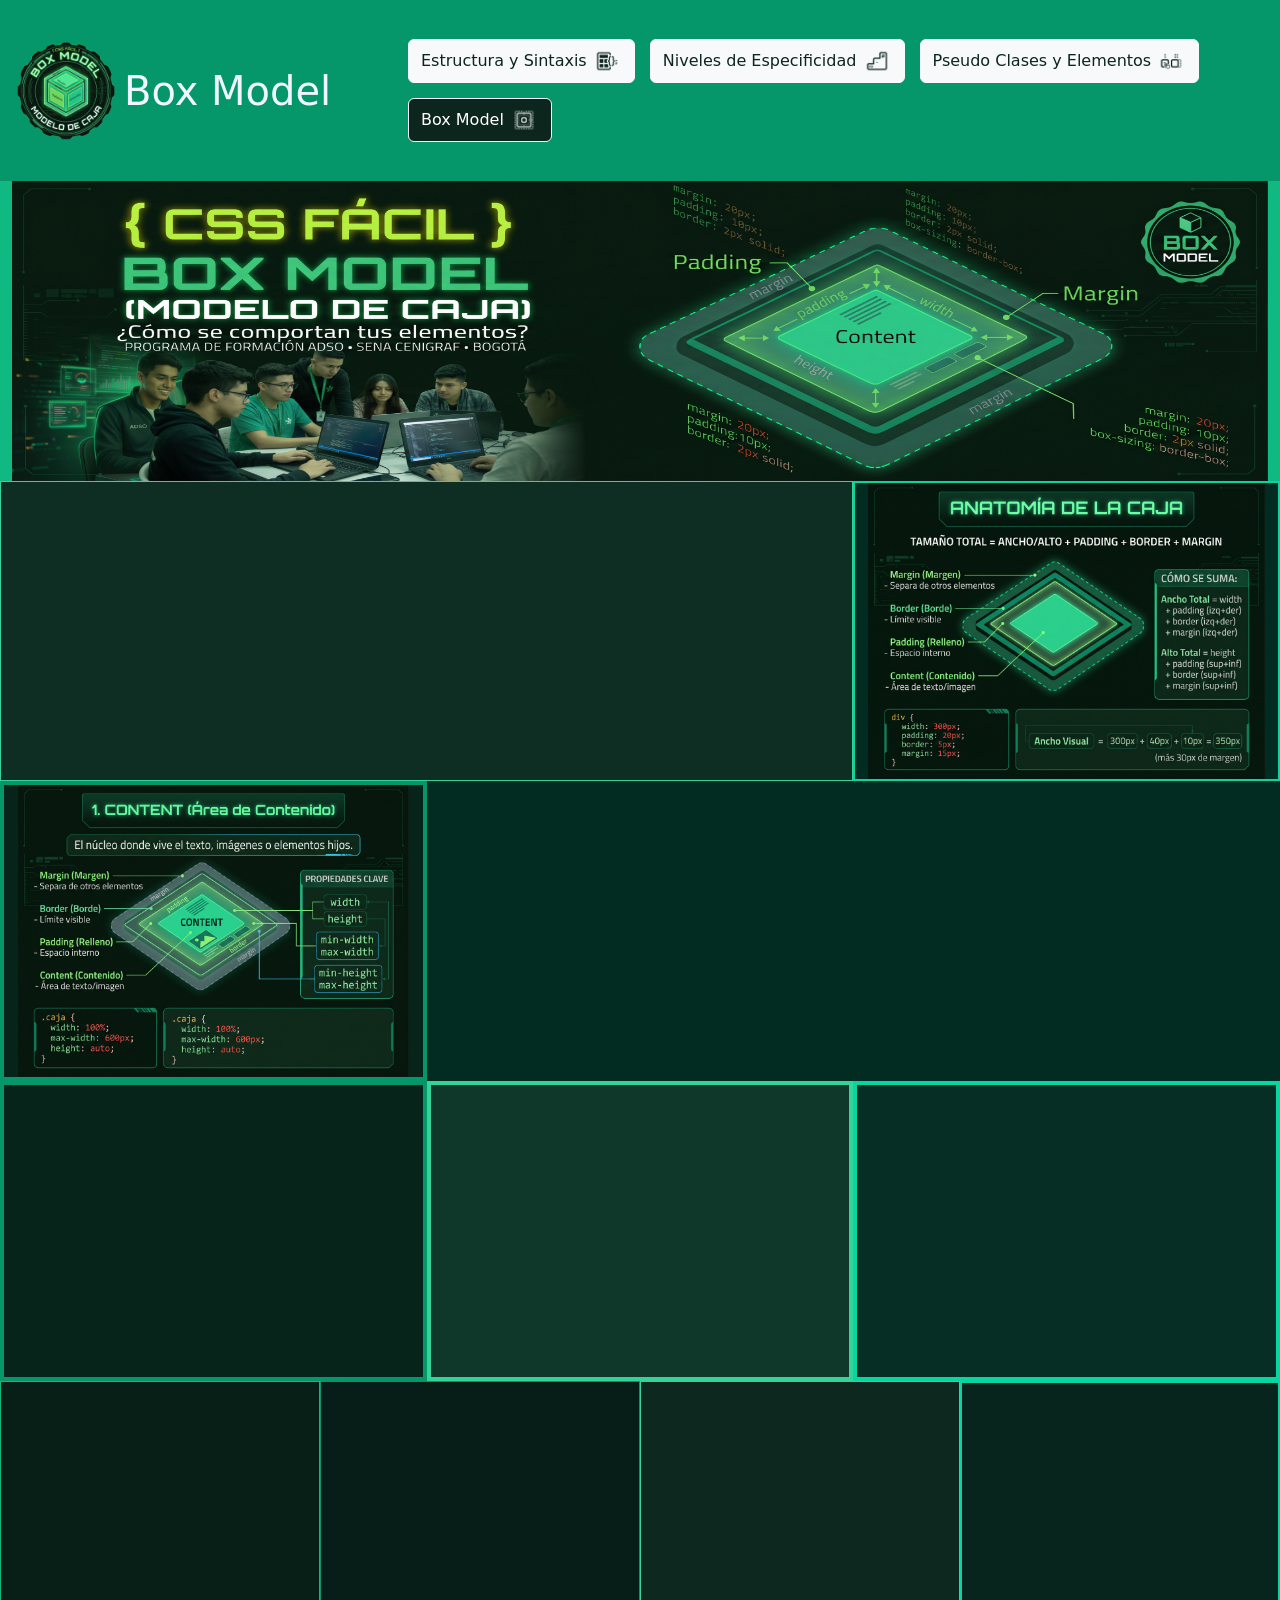
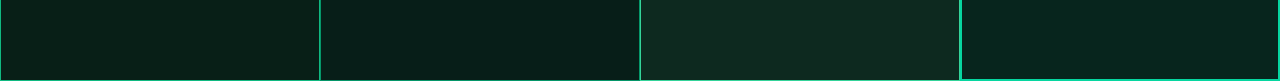
==== box-model.html @ 53c7b20c "Estructura, navbar y header" ====
<!doctype html>
<html lang="en">

<head>
    <meta charset="utf-8">
    <meta name="viewport" content="width=device-width, initial-scale=1">
    <title>Box Model</title>
    <link href="https://cdn.jsdelivr.net/npm/bootstrap@5.3.8/dist/css/bootstrap.min.css" rel="stylesheet"
        integrity="sha384-sRIl4kxILFvY47J16cr9ZwB07vP4J8+LH7qKQnuqkuIAvNWLzeN8tE5YBujZqJLB" crossorigin="anonymous">
    <style>
        body {
            background-color: #08110e;
        }

        .caja1 {
            background-color: #059669;
            min-height: 147px;

        }

        .caja2 {
            background-color: #10B981;
            height: 300px;
        }

        .caja3 {
            background-color: rgba(52, 211, 153, 0.15);
            height: 300px;
            border: solid 1px #34D399;
        }

        .caja4 {
            background-color: #022C22;
            height: 300px;
            border: 2px solid #06D6A0;
        }

        .caja5 {
            background-color: rgba(5, 150, 105, 0.15);
            height: 300px;
            border: 4px solid #059669;
        }

        .caja6 {
            background-color: #022C22;
            height: 300px;
        }

        .caja7 {
            background-color: rgba(5, 150, 105, 0.15);
            height: 300px;
            border: 4px solid #059669;
        }

        .caja8 {
            background-color: rgba(52, 211, 153, 0.20);
            height: 300px;
            border: 4px solid #34D399;
        }

        .caja9 {
            background-color: rgba(6, 214, 160, 0.15);
            height: 300px;
            border: 4px solid #06D6A0;
        }

        .caja10 {
            background-color: rgba(16, 185, 129, 0.08);
            height: 300px;
            border: 1px solid #10B981;
        }

        .caja11 {
            background-color: rgba(5, 150, 105, 0.10);
            height: 300px;
            border: 1px solid #059669;
        }

        .caja12 {
            background-color: rgba(52, 211, 153, 0.12);
            height: 300px;
            border: 1px solid #34D399;
        }

        .caja13 {
            background-color: rgba(6, 214, 160, 0.10);
            height: 300px;
            border: 2px solid #06D6A0;
        }

        .botones {
            margin: 15px;
        }

        .contenedor-botones {
            display: flex;
            flex-direction: row;
            gap: 15px;
            align-items: center;
        }

        .x {
            width: 520px;
        }

        .ej-1 {
            padding: 20px;
            display: flex;
            align-content: center;
            align-items: center;
            justify-content: center;
            width: 150px;
            margin: auto;
            border: solid 1px gray;
            border-radius: 10px;
            background-color: rgb(22, 21, 21);
        }
    </style>
</head>

<body>
    <div class="container-fluid">
        <div class="row">
            <nav class="navbar navbar-expand-xl p-3 caja1">
                <div class="d-flex align-items-center x">
                    <img src="./img/logo-box.webp" width="100px" class="imagen" alt="">
                    <h1 style="color: aliceblue;" class="m-0 ms-2">Box Model</h1>
                </div>
                <div class="container-fluid justify-content-start">
                    <button class="navbar-toggler bg-light my-2" type="button" data-bs-toggle="collapse"
                        data-bs-target="#menuCSS" aria-control="menuCSS" aria-expanded="false"
                        aria-label="abrir menu"><span class="navbar-toggler-icon"></span></button>
                    <div class="collapse navbar-collapse justify-content-start flex-wrap gap-2 my-2 " id="menuCSS">
                        <div class="botones d-flex gap-4 justify-content-start align-items-right">
                            <div class="contenedor-botones flex-wrap" id="menuNav">
                                <a href="index.html" class="btn btn btn-light" style="color: #0D261D;">
                                    Estructura y Sintaxis
                                    <img src="./img/icono_ Estructura_sintaxis3.webp" alt="icono" width="30px">
                                </a>
                                <a href="especificidad.html" class="btn btn-light" style="color: #0D261D;">
                                    Niveles de Especificidad
                                    <img src="./img/Icono_Niveles_de_Especificidad3.webp" alt="icono" width="30px">
                                </a>
                                <a href="pseudo.html" class="btn btn-light" style="color: #0D261D;">
                                    Pseudo Clases y Elementos
                                    <img src="./img/Icono_Pseudo_Clases_y_Pseudo_Elementos3.webp" alt="icono"
                                        width="30px">
                                </a>
                                <a href="box-model.html" class="btn btn-light"
                                    style="color: white; background-color: #0D261D;">
                                    Box Model
                                    <img src="./img/Icono_Box_Model.webp" alt="icono" width="30px">
                                </a>
                            </div>
                        </div>
                    </div>
                </div>
            </nav>
            <header class="col-12 col-sm-12 col-md-12 col-lg-12 col-xl-12 col-xxl-12 caja2">
                <img src="./img/header-box.webp" alt="" height="100%" width="100%">
            </header>
            <div class="col-12 col-sm-12 col-md-6 col-lg-6 col-xl-8 col-xxl-8 caja3">
                <h2 class="m-2" style="color: yellow;"></h2>
                <p class="m-2" style="color: white;"></p>
            </div>
            <div
                class="col-12 col-sm-12 col-md-6 col-lg-6 col-xl-4 col-xxl-4 caja4 d-flex justify-content-center align-items-center">
                <img src="./img/img-caja2.webp" alt="" height="100%">
            </div>
            <div
                class="col-12 col-sm-12 col-md-6 col-lg-6 col-xl-4 col-xxl-4 caja5 d-flex justify-content-center align-items-center">
                <img src="./img/img-caja3.webp" alt="" height="100%">
            </div>
            <div class="col-6 col-sm-6 col-md-6 col-lg-6 col-xl-8 col-xxl-8 caja6">
                <h2 style="color: yellow;"></h2>
                <p style="color: white;"></p>
            </div>
            <div class="col-6 col-sm-6 col-md-12 col-lg-12 col-xl-4 col-xxl-4 caja7">
                <h2 style="color: yellow;"></h2>
                <p style="color: white;"></p>
            </div>
            <div class="col-12 col-sm-12 col-md-12 col-lg-12 col-xl-4 col-xxl-4 caja8">
                <h2 style="color: yellow;"></h2>
                <p style="color: white;"></p>
            </div>
            <div class="col-6 col-sm-6 col-md-4 col-lg-4 col-xl-4 col-xxl-4 caja9">
                <h2 style="color: yellow;"></h2>
                <p style="color: white;"></p>
            </div>
            <div class="col-6 col-sm-6 col-md-4 col-lg-4 col-xl-3 col-xxl-12 caja10">
                <h2 style="color: yellow;"></h2>
                <p style="color: white;"></p>
            </div>
            <div class="col-12 col-sm-12 col-md-4 col-lg-4 col-xl-3 col-xxl-3 caja11">
                <h2 style="color: yellow;"></h2>
                <p style="color: white;"></p>
            </div>
            <div class="col-6 col-sm-6 col-md-6 col-lg-6 col-xl-3 col-xxl-3 caja12">
                <h2 style="color: yellow;"></h2>
                <p style="color: white;"></p>
            </div>
            <div class="col-6 col-sm-6 col-md-6 col-lg-6 col-xl-3 col-xxl-3 caja13">
                <h2 style="color: yellow;"></h2>
                <p style="color: white;"></p>
            </div>
        </div>
    </div>
    <script src="https://cdn.jsdelivr.net/npm/bootstrap@5.3.8/dist/js/bootstrap.bundle.min.js"
        integrity="sha384-FKyoEForCGlyvwx9Hj09JcYn3nv7wiPVlz7YYwJrWVcXK/BmnVDxM+D2scQbITxI"
        crossorigin="anonymous"></script>
</body>

</html>
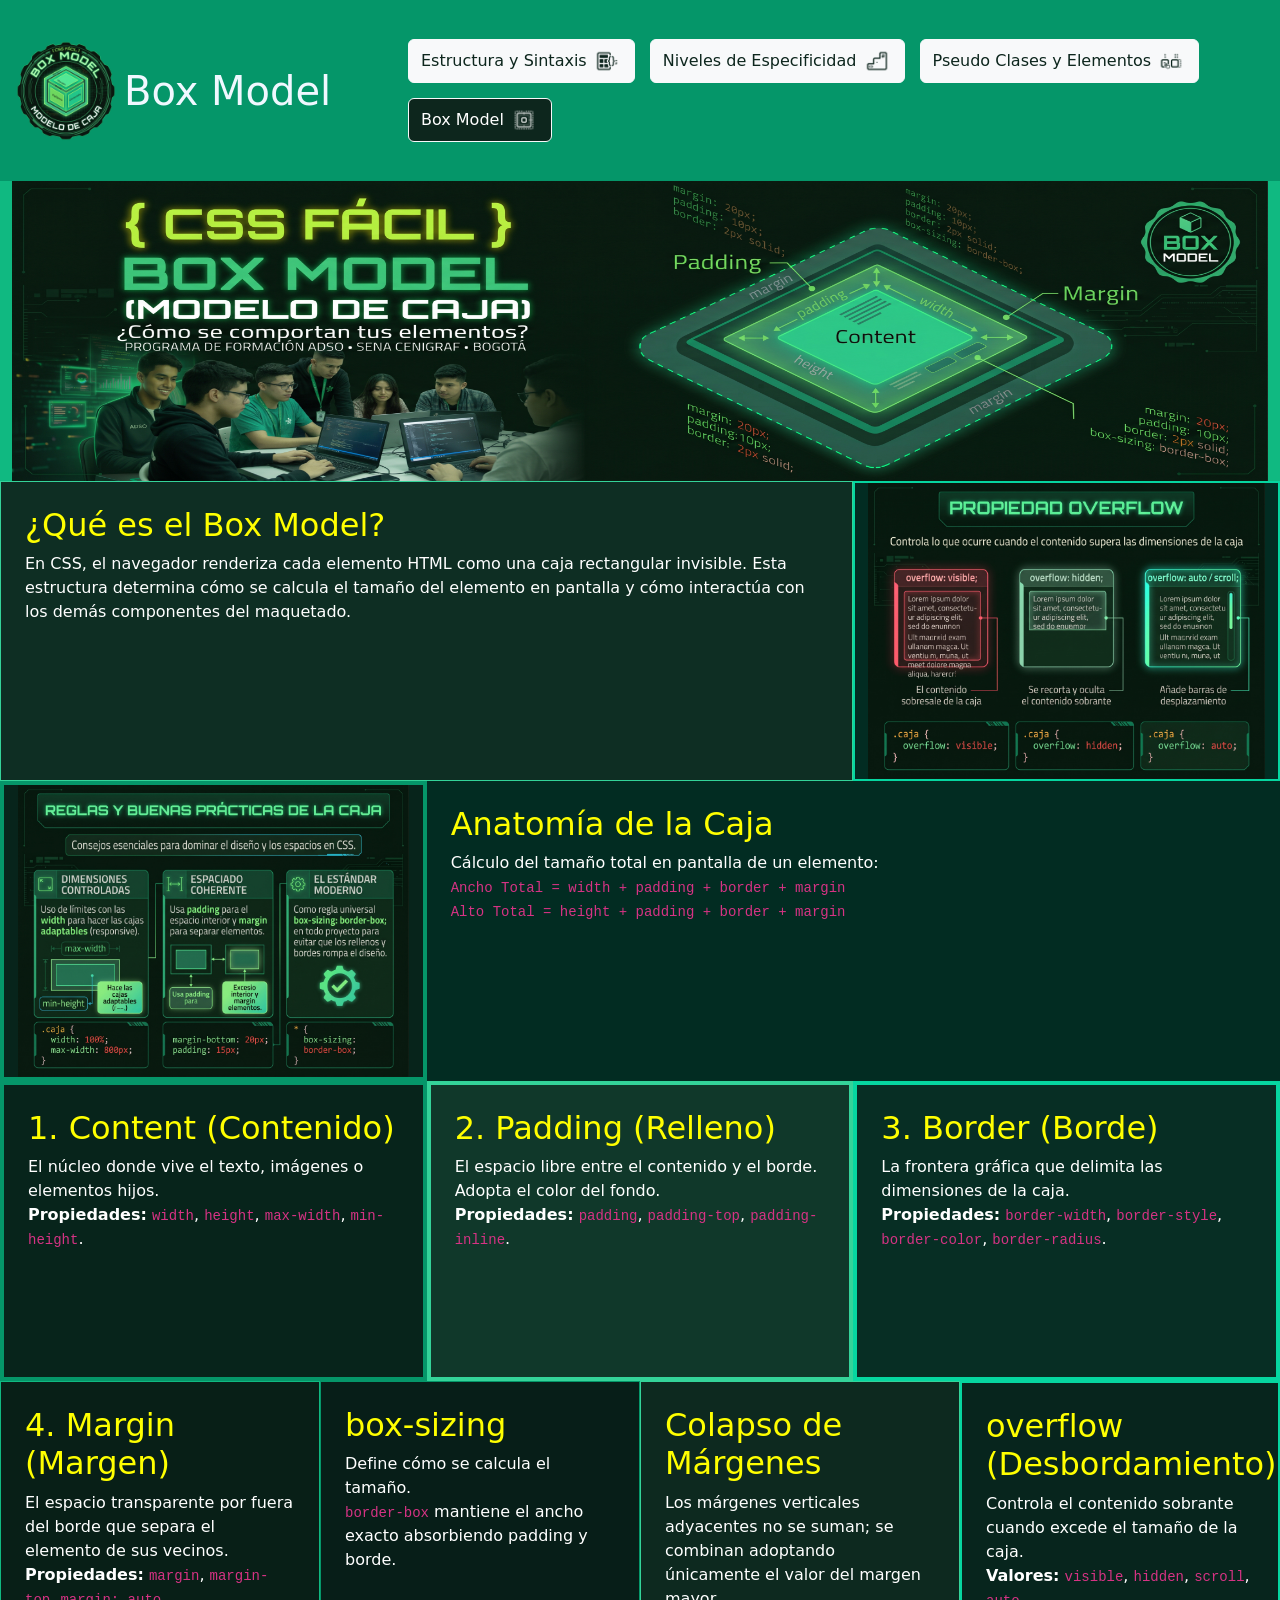
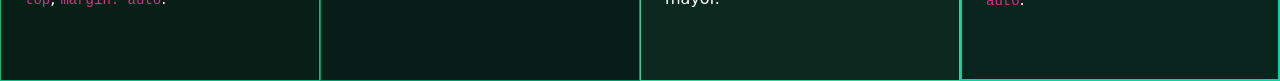
==== commit addcf0e7: "Información e imagenes nuevas" ====
--- a/box-model.html
+++ b/box-model.html
@@ -1,5 +1,5 @@
 <!doctype html>
-<html lang="en">
+<html lang="es">
 
 <head>
     <meta charset="utf-8">
@@ -15,7 +15,6 @@
         .caja1 {
             background-color: #059669;
             min-height: 147px;
-
         }
 
         .caja2 {
@@ -133,7 +132,7 @@
                     <div class="collapse navbar-collapse justify-content-start flex-wrap gap-2 my-2 " id="menuCSS">
                         <div class="botones d-flex gap-4 justify-content-start align-items-right">
                             <div class="contenedor-botones flex-wrap" id="menuNav">
-                                <a href="index.html" class="btn btn btn-light" style="color: #0D261D;">
+                                <a href="index.html" class="btn btn-light" style="color: #0D261D;">
                                     Estructura y Sintaxis
                                     <img src="./img/icono_ Estructura_sintaxis3.webp" alt="icono" width="30px">
                                 </a>
@@ -159,9 +158,10 @@
             <header class="col-12 col-sm-12 col-md-12 col-lg-12 col-xl-12 col-xxl-12 caja2">
                 <img src="./img/header-box.webp" alt="" height="100%" width="100%">
             </header>
-            <div class="col-12 col-sm-12 col-md-6 col-lg-6 col-xl-8 col-xxl-8 caja3">
-                <h2 class="m-2" style="color: yellow;"></h2>
-                <p class="m-2" style="color: white;"></p>
+            <div class="col-12 col-sm-12 col-md-6 col-lg-6 col-xl-8 col-xxl-8 caja3 overflow-auto p-3">
+                <h2 class="m-2" style="color: yellow;">¿Qué es el Box Model?</h2>
+                <p class="m-2" style="color: white;">En CSS, el navegador renderiza cada elemento HTML como una caja
+                    rectangular invisible. Esta estructura determina cómo se calcula el tamaño del elemento en pantalla y cómo interactúa con los demás componentes del maquetado.</p>
             </div>
             <div
                 class="col-12 col-sm-12 col-md-6 col-lg-6 col-xl-4 col-xxl-4 caja4 d-flex justify-content-center align-items-center">
@@ -171,37 +171,45 @@
                 class="col-12 col-sm-12 col-md-6 col-lg-6 col-xl-4 col-xxl-4 caja5 d-flex justify-content-center align-items-center">
                 <img src="./img/img-caja3.webp" alt="" height="100%">
             </div>
-            <div class="col-6 col-sm-6 col-md-6 col-lg-6 col-xl-8 col-xxl-8 caja6">
-                <h2 style="color: yellow;"></h2>
-                <p style="color: white;"></p>
-            </div>
-            <div class="col-6 col-sm-6 col-md-12 col-lg-12 col-xl-4 col-xxl-4 caja7">
-                <h2 style="color: yellow;"></h2>
-                <p style="color: white;"></p>
-            </div>
-            <div class="col-12 col-sm-12 col-md-12 col-lg-12 col-xl-4 col-xxl-4 caja8">
-                <h2 style="color: yellow;"></h2>
-                <p style="color: white;"></p>
-            </div>
-            <div class="col-6 col-sm-6 col-md-4 col-lg-4 col-xl-4 col-xxl-4 caja9">
-                <h2 style="color: yellow;"></h2>
-                <p style="color: white;"></p>
-            </div>
-            <div class="col-6 col-sm-6 col-md-4 col-lg-4 col-xl-3 col-xxl-12 caja10">
-                <h2 style="color: yellow;"></h2>
-                <p style="color: white;"></p>
-            </div>
-            <div class="col-12 col-sm-12 col-md-4 col-lg-4 col-xl-3 col-xxl-3 caja11">
-                <h2 style="color: yellow;"></h2>
-                <p style="color: white;"></p>
-            </div>
-            <div class="col-6 col-sm-6 col-md-6 col-lg-6 col-xl-3 col-xxl-3 caja12">
-                <h2 style="color: yellow;"></h2>
-                <p style="color: white;"></p>
-            </div>
-            <div class="col-6 col-sm-6 col-md-6 col-lg-6 col-xl-3 col-xxl-3 caja13">
-                <h2 style="color: yellow;"></h2>
-                <p style="color: white;"></p>
+            <div class="col-6 col-sm-6 col-md-6 col-lg-6 col-xl-8 col-xxl-8 caja6 overflow-auto p-3">
+                <h2 style="color: yellow;" class="m-2">Anatomía de la Caja</h2>
+                <p style="color: white;" class="m-2">Cálculo del tamaño total en pantalla de un elemento:<br>
+                <code>Ancho Total = width + padding + border + margin</code><br>
+                <code>Alto Total = height + padding + border + margin</code></p>
+            </div>
+            <div class="col-6 col-sm-6 col-md-12 col-lg-12 col-xl-4 col-xxl-4 caja7 overflow-auto p-3">
+                <h2 style="color: yellow;" class="m-2">1. Content (Contenido)</h2>
+                <p style="color: white;" class="m-2">El núcleo donde vive el texto, imágenes o elementos hijos.<br>
+                <strong>Propiedades:</strong> <code>width</code>, <code>height</code>, <code>max-width</code>, <code>min-height</code>.</p>
+            </div>
+            <div class="col-12 col-sm-12 col-md-12 col-lg-12 col-xl-4 col-xxl-4 caja8 overflow-auto p-3">
+                <h2 style="color: yellow;" class="m-2">2. Padding (Relleno)</h2>
+                <p style="color: white;" class="m-2">El espacio libre entre el contenido y el borde. Adopta el color del fondo.<br>
+                <strong>Propiedades:</strong> <code>padding</code>, <code>padding-top</code>, <code>padding-inline</code>.</p>
+            </div>
+            <div class="col-6 col-sm-6 col-md-4 col-lg-4 col-xl-4 col-xxl-4 caja9 overflow-auto p-3">
+                <h2 style="color: yellow;" class="m-2">3. Border (Borde)</h2>
+                <p style="color: white;" class="m-2">La frontera gráfica que delimita las dimensiones de la caja.<br>
+                <strong>Propiedades:</strong> <code>border-width</code>, <code>border-style</code>, <code>border-color</code>, <code>border-radius</code>.</p>
+            </div>
+            <div class="col-6 col-sm-6 col-md-4 col-lg-4 col-xl-3 col-xxl-12 caja10 overflow-auto p-3">
+                <h2 style="color: yellow;" class="m-2">4. Margin (Margen)</h2>
+                <p style="color: white;" class="m-2">El espacio transparente por fuera del borde que separa el elemento de sus vecinos.<br>
+                <strong>Propiedades:</strong> <code>margin</code>, <code>margin-top</code>, <code>margin: auto</code>.</p>
+            </div>
+            <div class="col-12 col-sm-12 col-md-4 col-lg-4 col-xl-3 col-xxl-3 caja11 overflow-auto p-3">
+                <h2 style="color: yellow;" class="m-2">box-sizing</h2>
+                <p style="color: white;" class="m-2">Define cómo se calcula el tamaño.<br>
+                <code>border-box</code> mantiene el ancho exacto absorbiendo padding y borde.</p>
+            </div>
+            <div class="col-6 col-sm-6 col-md-6 col-lg-6 col-xl-3 col-xxl-3 caja12 overflow-auto p-3">
+                <h2 style="color: yellow;" class="m-2">Colapso de Márgenes</h2>
+                <p style="color: white;" class="m-2">Los márgenes verticales adyacentes no se suman; se combinan adoptando únicamente el valor del margen mayor.</p>
+            </div>
+            <div class="col-6 col-sm-6 col-md-6 col-lg-6 col-xl-3 col-xxl-3 caja13 overflow-auto p-3">
+                <h2 style="color: yellow;" class="m-2">overflow (Desbordamiento)</h2>
+                <p style="color: white;" class="m-2">Controla el contenido sobrante cuando excede el tamaño de la caja.<br>
+                <strong>Valores:</strong> <code>visible</code>, <code>hidden</code>, <code>scroll</code>, <code>auto</code>.</p>
             </div>
         </div>
     </div>
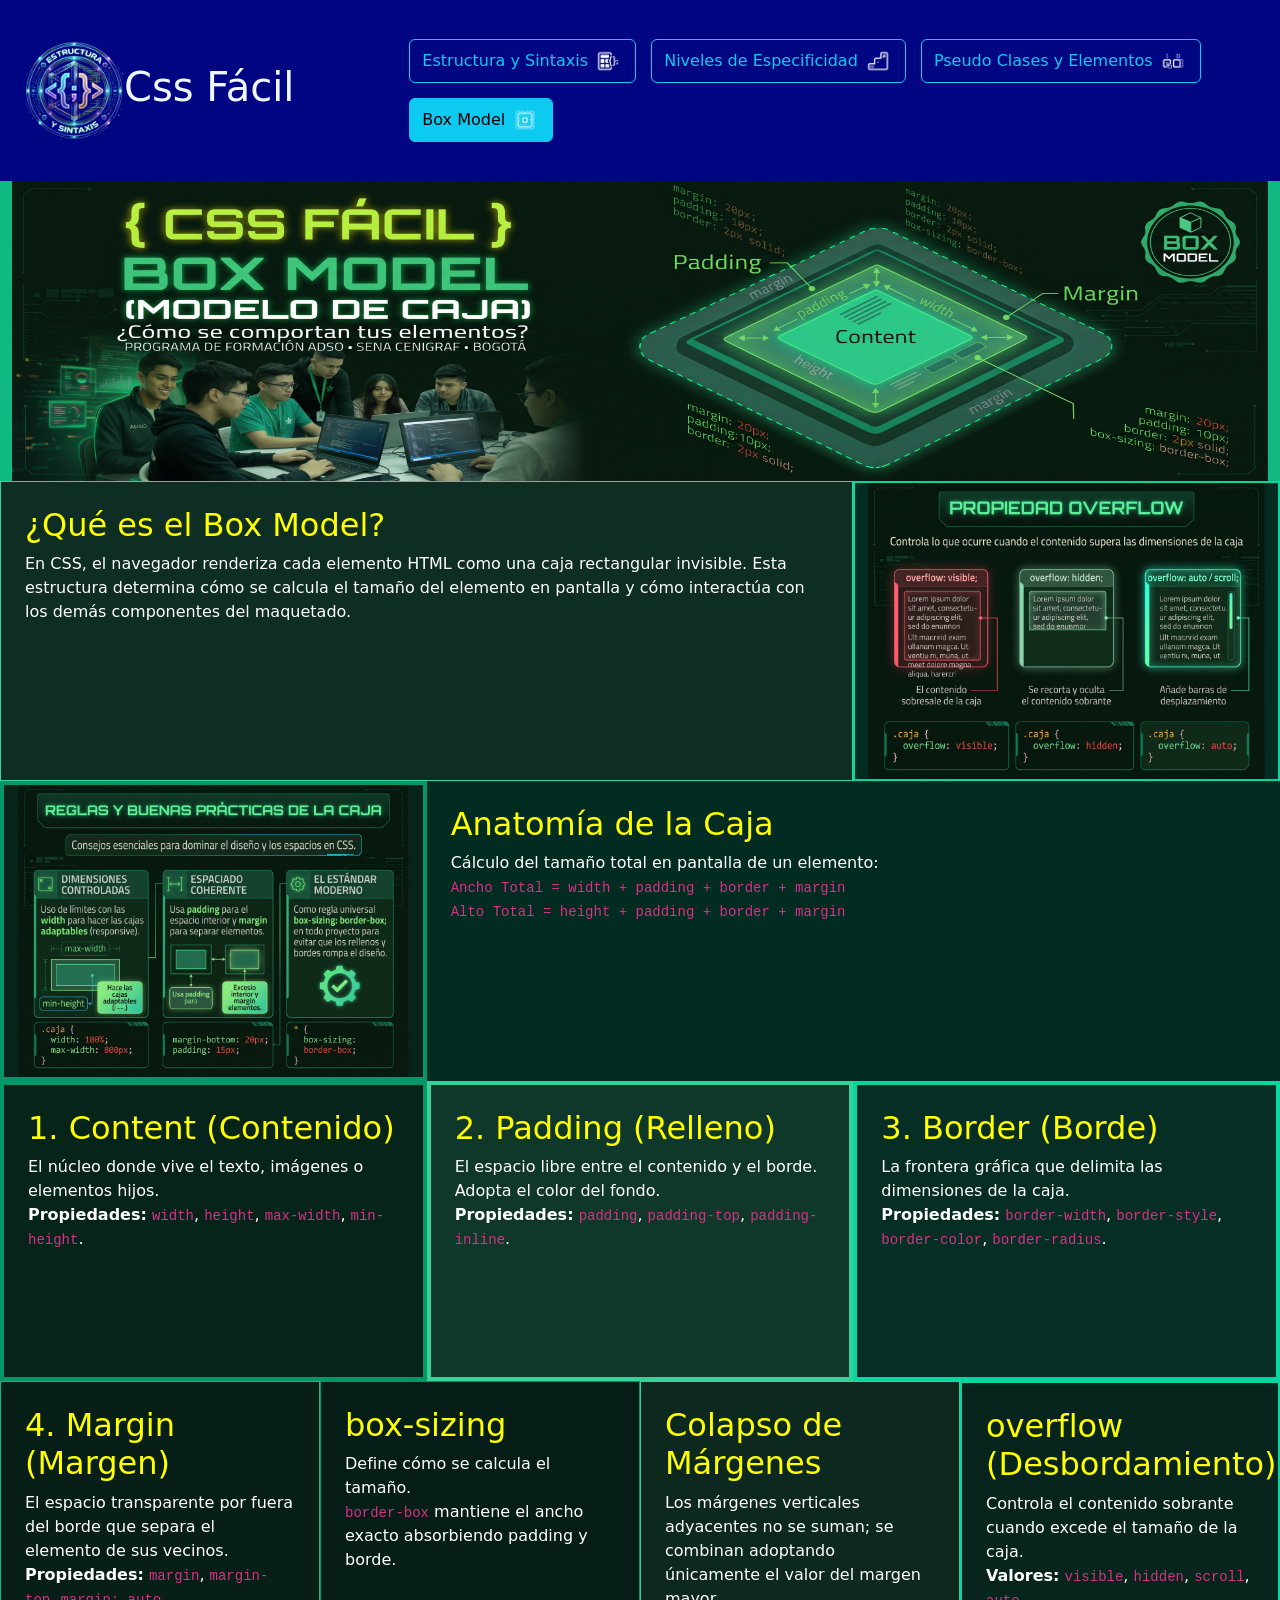
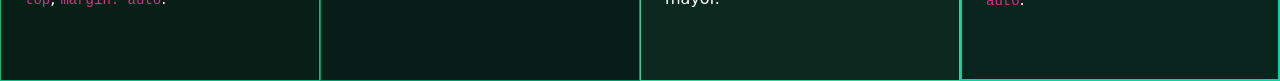
==== commit f13d1a8c: "Configuracion del navbar" ====
--- a/box-model.html
+++ b/box-model.html
@@ -13,13 +13,13 @@
         }
 
         .caja1 {
-            background-color: #059669;
+            background-color: #000582;
             min-height: 147px;
         }
 
         .caja2 {
             background-color: #10B981;
-            height: 300px;
+            max-height: 300px;
         }
 
         .caja3 {
@@ -121,10 +121,8 @@
     <div class="container-fluid">
         <div class="row">
             <nav class="navbar navbar-expand-xl p-3 caja1">
-                <div class="d-flex align-items-center x">
-                    <img src="./img/logo-box.webp" width="100px" class="imagen" alt="">
-                    <h1 style="color: aliceblue;" class="m-0 ms-2">Box Model</h1>
-                </div>
+                <h1 class="m-2" style="color: aliceblue; width: 500px;"><img src="./img/logo_estructura_sintaxis.webp"
+                        width="100px" alt="">Css Fácil</h1>
                 <div class="container-fluid justify-content-start">
                     <button class="navbar-toggler bg-light my-2" type="button" data-bs-toggle="collapse"
                         data-bs-target="#menuCSS" aria-control="menuCSS" aria-expanded="false"
@@ -132,21 +130,20 @@
                     <div class="collapse navbar-collapse justify-content-start flex-wrap gap-2 my-2 " id="menuCSS">
                         <div class="botones d-flex gap-4 justify-content-start align-items-right">
                             <div class="contenedor-botones flex-wrap" id="menuNav">
-                                <a href="index.html" class="btn btn-light" style="color: #0D261D;">
+                                <a href="index.html" class="btn btn-outline-info">
                                     Estructura y Sintaxis
-                                    <img src="./img/icono_ Estructura_sintaxis3.webp" alt="icono" width="30px">
-                                </a>
-                                <a href="especificidad.html" class="btn btn-light" style="color: #0D261D;">
+                                    <img src="./img/icono_ Estructura_sintaxis.webp" alt="icono" width="30px">
+                                </a>
+                                <a href="especificidad.html" class="btn btn-outline-info">
                                     Niveles de Especificidad
-                                    <img src="./img/Icono_Niveles_de_Especificidad3.webp" alt="icono" width="30px">
-                                </a>
-                                <a href="pseudo.html" class="btn btn-light" style="color: #0D261D;">
+                                    <img src="./img/Icono_Niveles_de_Especificidad.webp" alt="icono" width="30px">
+                                </a>
+                                <a href="pseudo.html" class="btn btn-outline-info">
                                     Pseudo Clases y Elementos
-                                    <img src="./img/Icono_Pseudo_Clases_y_Pseudo_Elementos3.webp" alt="icono"
+                                    <img src="./img/Icono_Pseudo_Clases_y_Pseudo_Elementos.webp" alt="icono"
                                         width="30px">
                                 </a>
-                                <a href="box-model.html" class="btn btn-light"
-                                    style="color: white; background-color: #0D261D;">
+                                <a href="box-model.html" class="btn btn-info">
                                     Box Model
                                     <img src="./img/Icono_Box_Model.webp" alt="icono" width="30px">
                                 </a>
@@ -192,7 +189,7 @@
                 <p style="color: white;" class="m-2">La frontera gráfica que delimita las dimensiones de la caja.<br>
                 <strong>Propiedades:</strong> <code>border-width</code>, <code>border-style</code>, <code>border-color</code>, <code>border-radius</code>.</p>
             </div>
-            <div class="col-6 col-sm-6 col-md-4 col-lg-4 col-xl-3 col-xxl-12 caja10 overflow-auto p-3">
+            <div class="col-6 col-sm-6 col-md-4 col-lg-4 col-xl-3 col-xxl-3 caja10 overflow-auto p-3">
                 <h2 style="color: yellow;" class="m-2">4. Margin (Margen)</h2>
                 <p style="color: white;" class="m-2">El espacio transparente por fuera del borde que separa el elemento de sus vecinos.<br>
                 <strong>Propiedades:</strong> <code>margin</code>, <code>margin-top</code>, <code>margin: auto</code>.</p>
